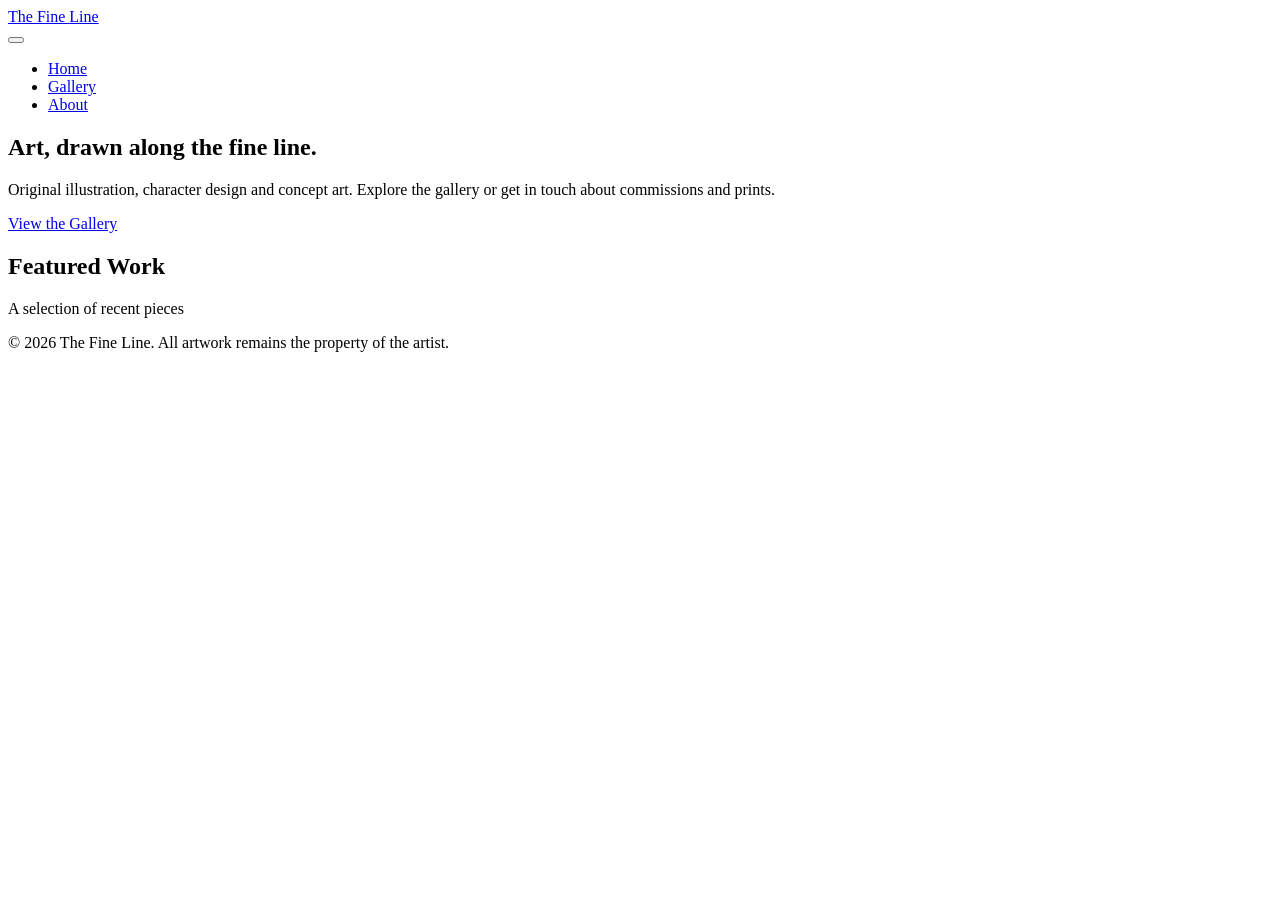
==== index.html @ 7711075c "Add files via upload" ====
<!DOCTYPE html>
<html lang="en">
<head>
<meta charset="UTF-8">
<meta name="viewport" content="width=device-width, initial-scale=1.0">
<title>The Fine Line — Art Portfolio</title>
<meta name="description" content="The Fine Line — original art, illustration and concept work.">
<meta property="og:type" content="website">
<meta property="og:title" content="The Fine Line">
<meta property="og:description" content="Original art, illustration and concept work.">
<meta property="og:image" content="assets/images/artworks/bmf-3k-timeline-poster.jpg">
<meta name="twitter:card" content="summary_large_image">
<meta name="theme-color" content="#1c1b19">
<link rel="icon" type="image/svg+xml" href="assets/images/favicon.svg">
<link rel="stylesheet" href="assets/css/style.css">
</head>
<body>

<header class="site-header">
  <div class="wrap">
    <a class="logo" href="index.html">The Fine <span class="thin">Line</span></a>
    <nav>
      <button class="nav-toggle" aria-label="Toggle menu"><span></span><span></span><span></span></button>
      <ul class="nav-links">
        <li><a href="index.html" aria-current="page">Home</a></li>
        <li><a href="gallery.html">Gallery</a></li>
        <li><a href="about.html">About</a></li>
      </ul>
    </nav>
  </div>
</header>

<main>
  <section class="hero wrap">
    <h1>Art, drawn along the fine line.</h1>
    <div class="rule"></div>
    <p>Original illustration, character design and concept art. Explore the gallery or get in touch about commissions and prints.</p>
    <a class="cta" href="gallery.html">View the Gallery</a>
  </section>

  <section class="section">
    <div class="wrap">
      <h2 class="section-title">Featured Work</h2>
      <p class="section-subtitle">A selection of recent pieces</p>
      <div class="art-grid" id="featured-grid"></div>
    </div>
  </section>
</main>

<footer class="site-footer">
  <div class="wrap">&copy; <span id="year"></span> The Fine Line. All artwork remains the property of the artist.</div>
</footer>

<script src="assets/js/gallery-data.js"></script>
<script src="assets/js/gallery.js"></script>
<script src="assets/js/main.js"></script>
<script>document.getElementById("year").textContent = new Date().getFullYear();</script>
</body>
</html>
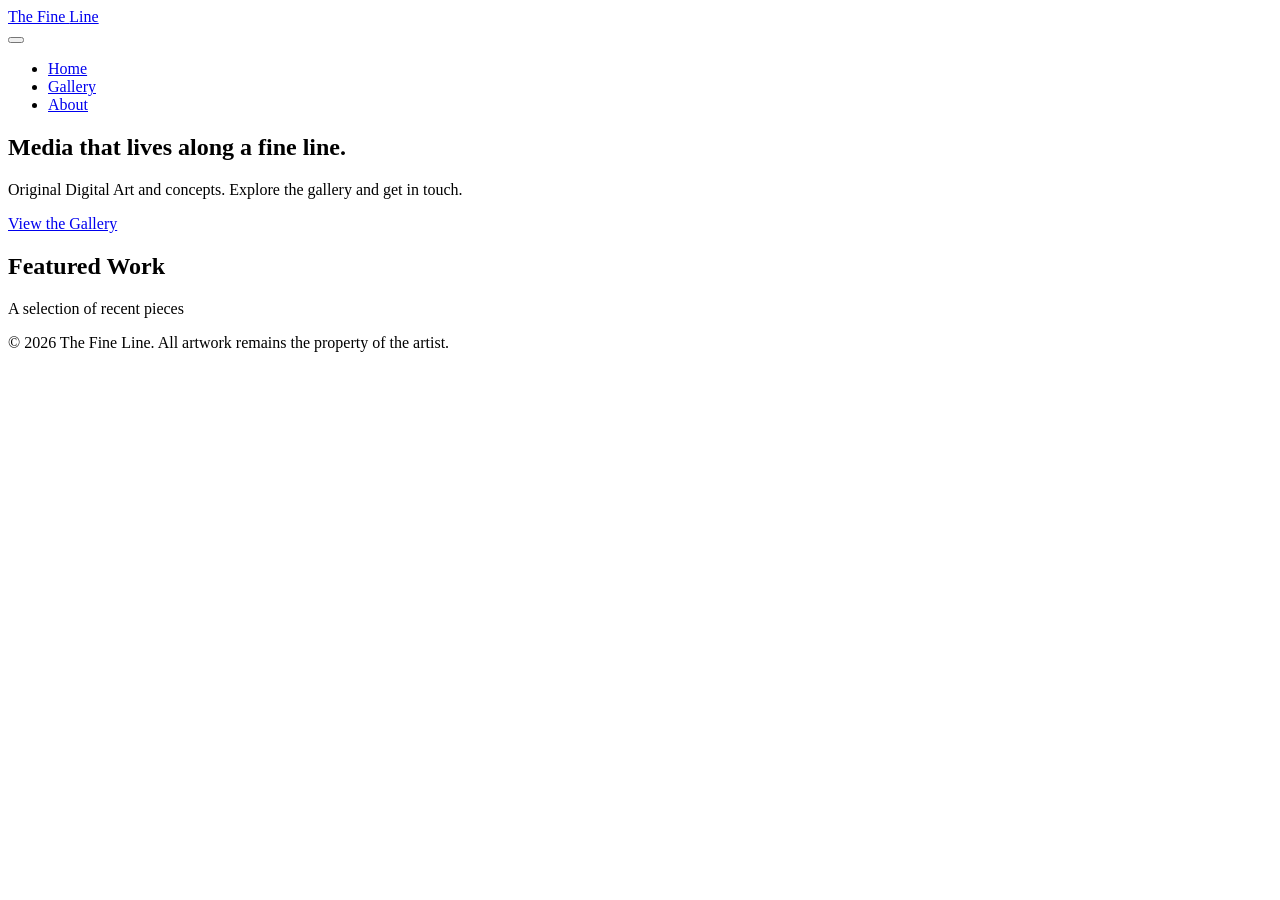
==== commit 28969100: "Update hero section text in index.html" ====
--- a/index.html
+++ b/index.html
@@ -32,9 +32,9 @@
 
 <main>
   <section class="hero wrap">
-    <h1>Art, drawn along the fine line.</h1>
+    <h1>Media that lives along a fine line.</h1>
     <div class="rule"></div>
-    <p>Original illustration, character design and concept art. Explore the gallery or get in touch about commissions and prints.</p>
+    <p>Original Digital Art and concepts. Explore the gallery and get in touch.</p>
     <a class="cta" href="gallery.html">View the Gallery</a>
   </section>
 
